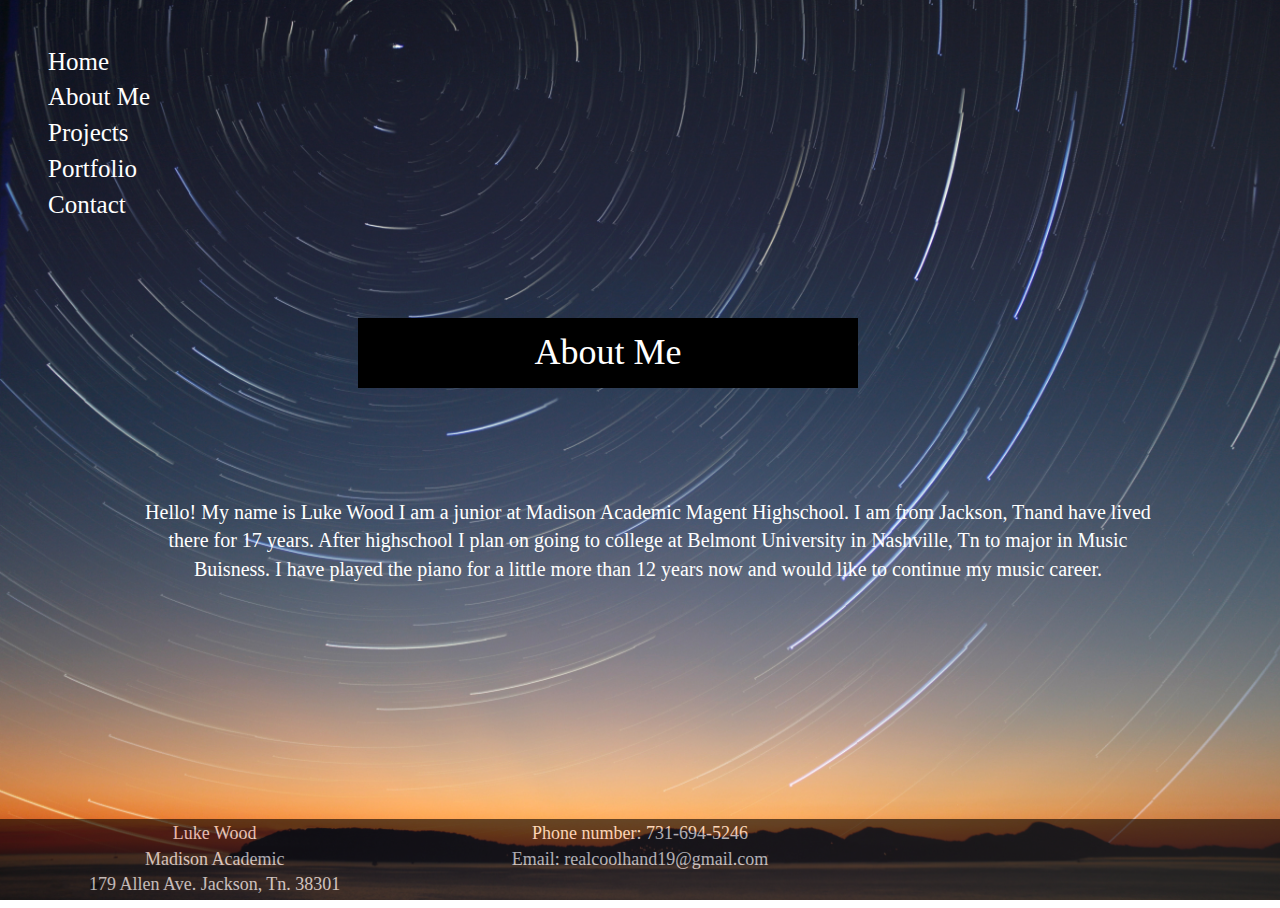
==== AboutMe.html @ 9bfa9c73 "aa" ====
<html lang="en-us">

<head>


  <meta charset="utf-8">
  <meta http-equiv="X-UA-Compatible" content="IE=edge">
  <meta name="viewport" content="width=device-width, initial-scale=1">
  <meta name="description" content="Homepage">
  <meta name="keywords" content="Luke Wood, Digital Portfolio">
  <meta name="author" content="Luke Wood">

  <title>Luke's Digital Portfolio</title>


  <!-- Custom CSS -->
  <link href="CSS\styles.css?v=1" rel="stylesheet">

  <link href="CSS\bootstrap.css" rel="stylesheet">




  <!-- Custom Fonts -->
  <link href="http://fonts.googleapis.com/css?family=Lato:300,400,700,300italic,400italic,700italic" rel="stylesheet" type="text/css">

  <link href="https://fonts.googleapis.com/css?family=Open+Sans" rel="stylesheet">

<link rel="stylesheet" href="https://use.fontawesome.com/releases/v5.0.10/css/all.css" integrity="sha384-+d0P83n9kaQMCwj8F4RJB66tzIwOKmrdb46+porD/OvrJ+37WqIM7UoBtwHO6Nlg" crossorigin="anonymous">

<link rel="stylesheet" href="https://stackpath.bootstrapcdn.com/bootstrap/4.1.0/css/bootstrap.min.css" integrity="sha384-9gVQ4dYFwwWSjIDZnLEWnxCjeSWFphJiwGPXr1jddIhOegiu1FwO5qRGvFXOdJZ4" crossorigin="anonymous">

<script src="https://code.jquery.com/jquery-3.3.1.slim.min.js" integrity="sha384-q8i/X+965DzO0rT7abK41JStQIAqVgRVzpbzo5smXKp4YfRvH+8abtTE1Pi6jizo" crossorigin="anonymous"></script>
<script src="https://cdnjs.cloudflare.com/ajax/libs/popper.js/1.14.3/umd/popper.min.js" integrity="sha384-ZMP7rVo3mIykV+2+9J3UJ46jBk0WLaUAdn689aCwoqbBJiSnjAK/l8WvCWPIPm49" crossorigin="anonymous"></script>
<script src="https://stackpath.bootstrapcdn.com/bootstrap/4.1.1/js/bootstrap.min.js" integrity="sha384-smHYKdLADwkXOn1EmN1qk/HfnUcbVRZyYmZ4qpPea6sjB/pTJ0euyQp0Mk8ck+5T" crossorigin="anonymous"></script>
<script src="Javascript/main.js"></script>
</head>


<body class="body2">
  <header>
      <ul class="navbar">
        <ul><a href="index.html">Home</a></ul>
        <ul><a href="AboutMe.html">About Me</a></ul>
        <ul><a href="Projects.html">Projects</a></ul>
        <ul><a href="Portfolio.html">Portfolio</a></ul>
        <ul><a href="contact.html">Contact</a></ul>
      </ul>

      </nav>
    </header>
</div>

<br><br>

<h1 class="about2">
  About Me
</h1>
<br><br><br><br><br>
    <p class="textabout">
       Hello! My name is Luke Wood I am a junior at Madison Academic Magent Highschool. I am from Jackson, Tnand have lived there for 17 years. After highschool I plan on going to college at Belmont University in
       Nashville, Tn to major in Music Buisness. I have played the piano for a little more than 12 years now and would like to continue my music career.
    </p>





<div class="footer">
  <div class="col-sm-4">
  Luke Wood
    <br> Madison Academic
    <br> 179 Allen Ave. Jackson, Tn. 38301
  </div>
  <div class="col-sm-4">
    Phone number: 731-694-5246
    <br> Email: realcoolhand19@gmail.com
  </div>
  <div class="socialcontainer">
    <div class="col-sm-4">
      <div class="twitter">
        <a href="">
        <i class="fab fa-twitter"></i>
      </a>
      </div>
      <div class="insta">
        <a href="">
    <i class="fab fa-instagram"></i>
  </a>
      </div>
      <div class="github">
        <a href="">
      <i class="fab fa-github"></i>
    </a>
      </div>
    </footer>


  </body>
      </html>
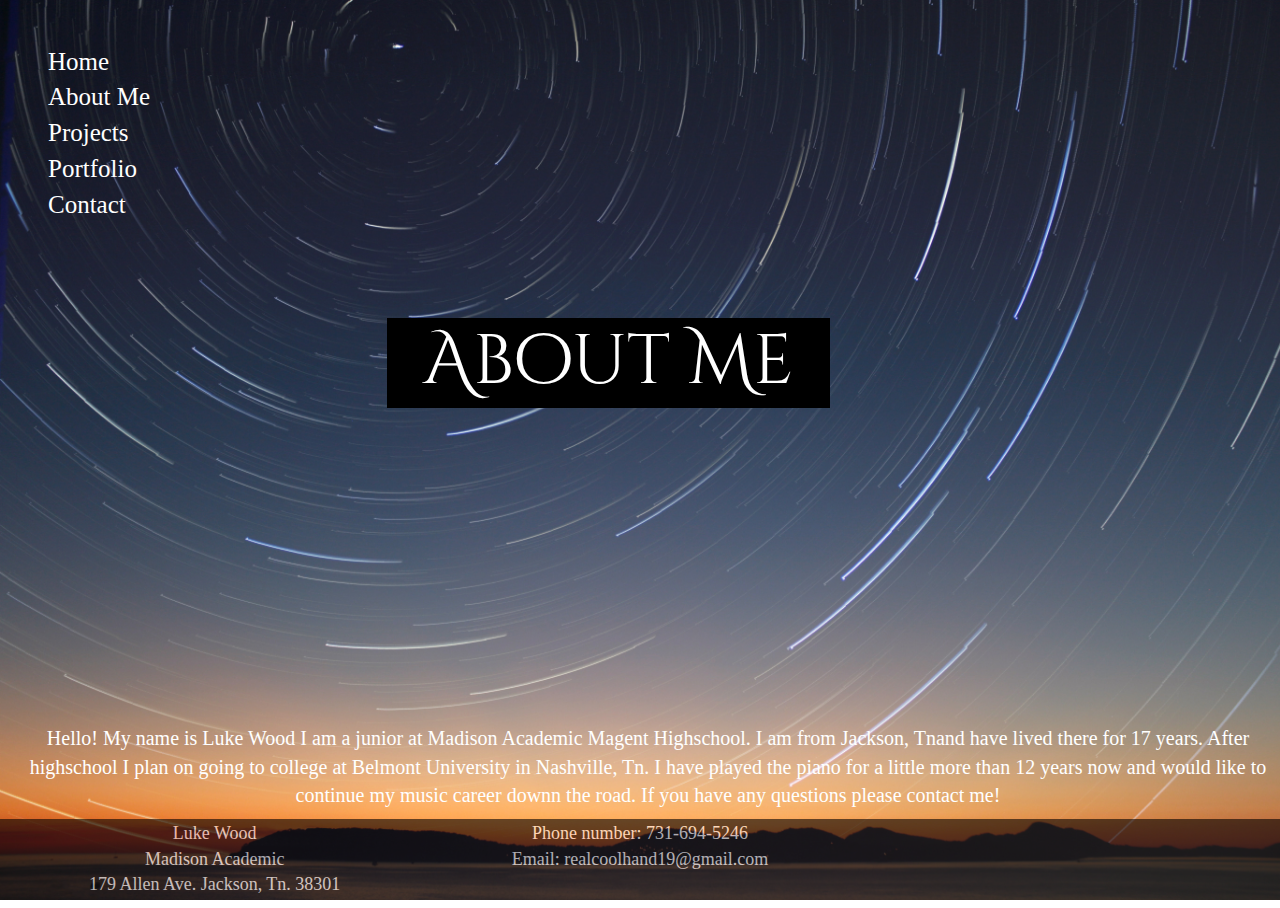
==== commit a92b8f23: "mid 5.4.18" ====
--- a/AboutMe.html
+++ b/AboutMe.html
@@ -25,6 +25,7 @@
   <link href="http://fonts.googleapis.com/css?family=Lato:300,400,700,300italic,400italic,700italic" rel="stylesheet" type="text/css">
 
   <link href="https://fonts.googleapis.com/css?family=Open+Sans" rel="stylesheet">
+  <link href="https://fonts.googleapis.com/css?family=Cinzel+Decorative" rel="stylesheet">
 
 <link rel="stylesheet" href="https://use.fontawesome.com/releases/v5.0.10/css/all.css" integrity="sha384-+d0P83n9kaQMCwj8F4RJB66tzIwOKmrdb46+porD/OvrJ+37WqIM7UoBtwHO6Nlg" crossorigin="anonymous">
 
@@ -56,13 +57,11 @@
 <h1 class="about2">
   About Me
 </h1>
-<br><br><br><br><br>
+<br><br><br><br><br><br><br><br><br><br><br><br><br><br><br>
     <p class="textabout">
        Hello! My name is Luke Wood I am a junior at Madison Academic Magent Highschool. I am from Jackson, Tnand have lived there for 17 years. After highschool I plan on going to college at Belmont University in
-       Nashville, Tn to major in Music Buisness. I have played the piano for a little more than 12 years now and would like to continue my music career.
+       Nashville, Tn. I have played the piano for a little more than 12 years now and would like to continue my music career downn the road. If you have any questions please contact me!
     </p>
-
-
 
 
 
@@ -96,5 +95,5 @@
     </footer>
 
 
-  </body>
+</body>
       </html>
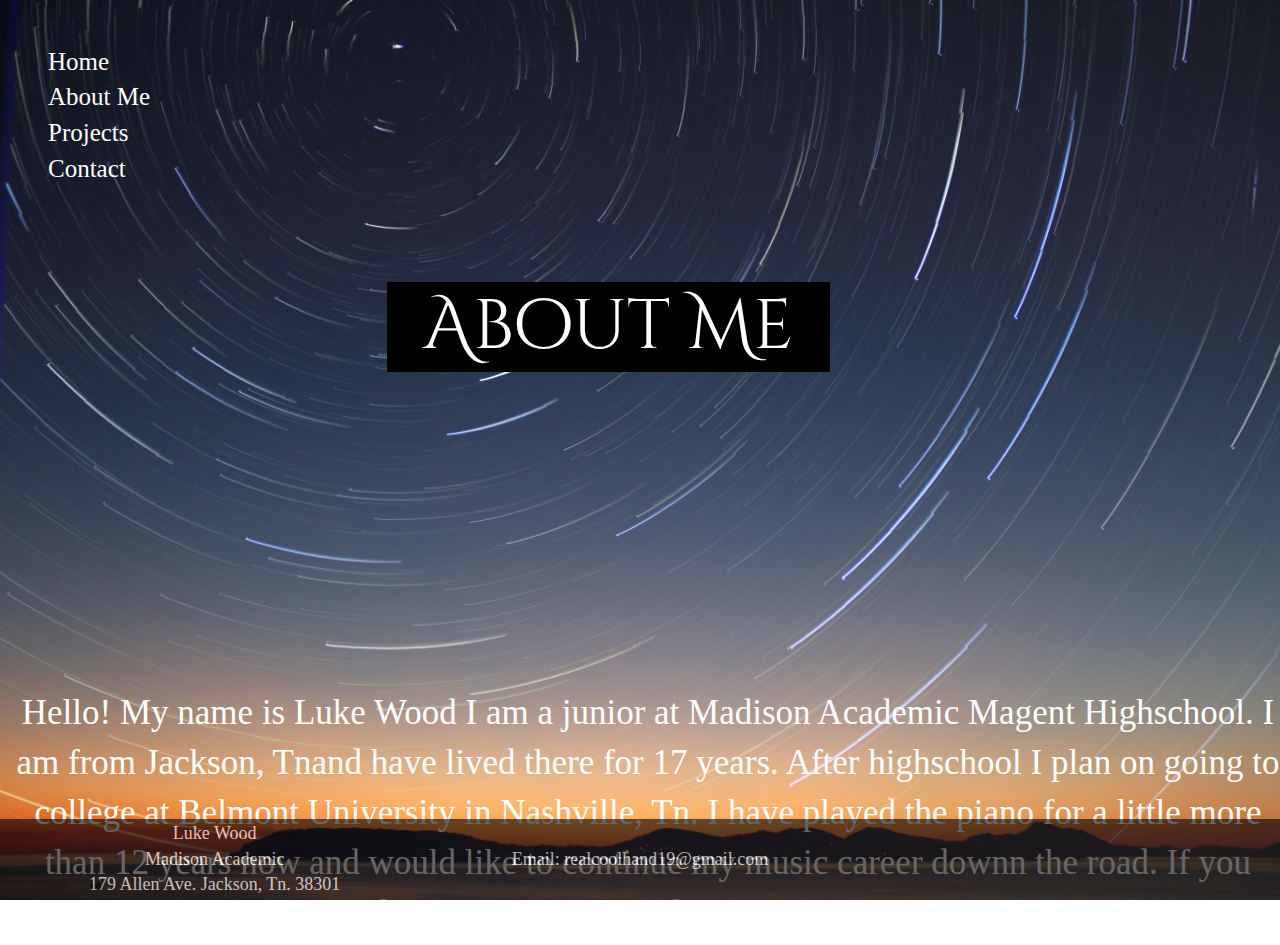
==== commit dbf27b10: "may 7th" ====
--- a/AboutMe.html
+++ b/AboutMe.html
@@ -44,7 +44,6 @@
         <ul><a href="index.html">Home</a></ul>
         <ul><a href="AboutMe.html">About Me</a></ul>
         <ul><a href="Projects.html">Projects</a></ul>
-        <ul><a href="Portfolio.html">Portfolio</a></ul>
         <ul><a href="contact.html">Contact</a></ul>
       </ul>
 
@@ -72,7 +71,6 @@
     <br> 179 Allen Ave. Jackson, Tn. 38301
   </div>
   <div class="col-sm-4">
-    Phone number: 731-694-5246
     <br> Email: realcoolhand19@gmail.com
   </div>
   <div class="socialcontainer">
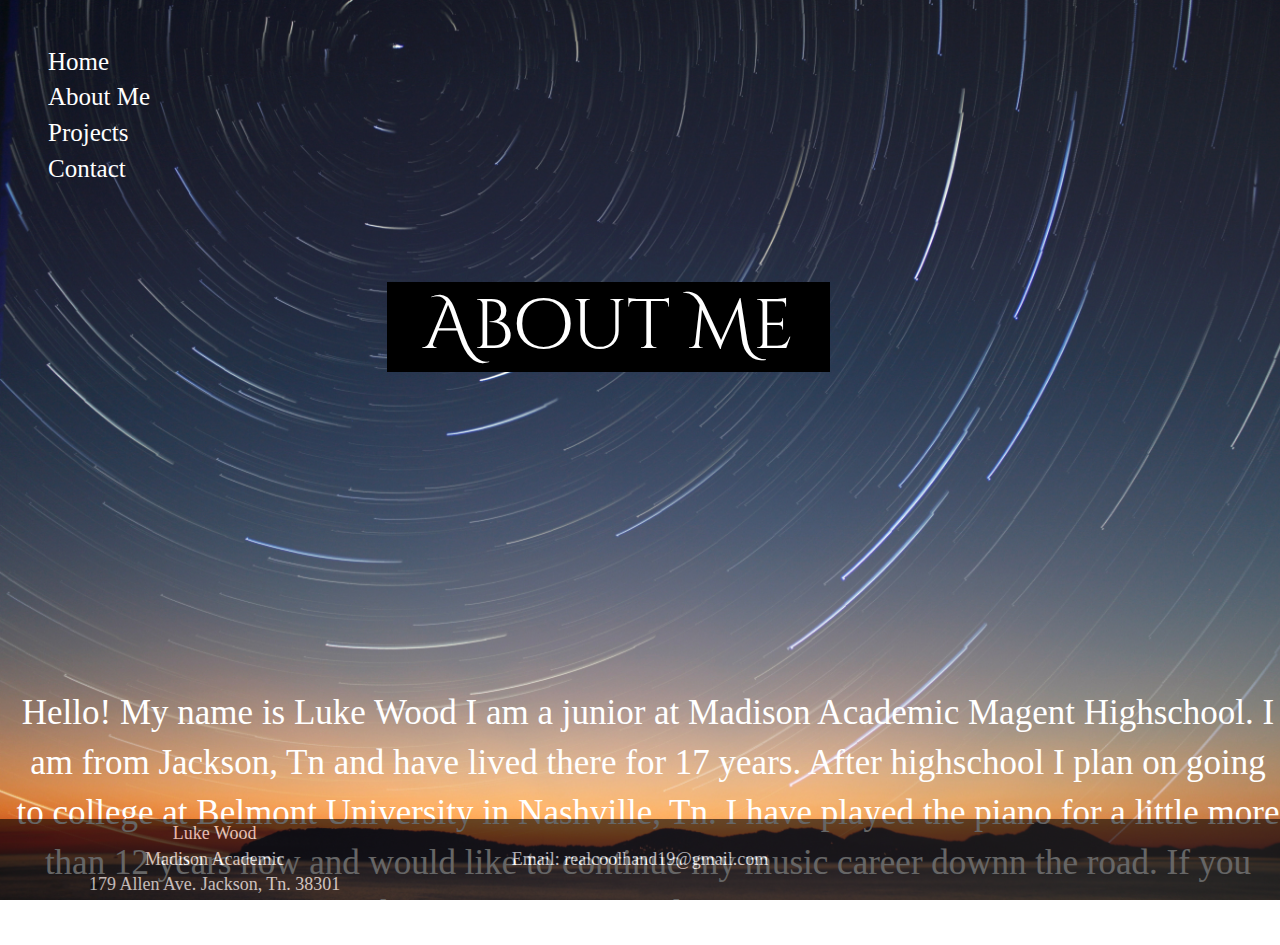
==== commit c68d203c: "may8" ====
--- a/AboutMe.html
+++ b/AboutMe.html
@@ -58,7 +58,7 @@
 </h1>
 <br><br><br><br><br><br><br><br><br><br><br><br><br><br><br>
     <p class="textabout">
-       Hello! My name is Luke Wood I am a junior at Madison Academic Magent Highschool. I am from Jackson, Tnand have lived there for 17 years. After highschool I plan on going to college at Belmont University in
+       Hello! My name is Luke Wood I am a junior at Madison Academic Magent Highschool. I am from Jackson, Tn and have lived there for 17 years. After highschool I plan on going to college at Belmont University in
        Nashville, Tn. I have played the piano for a little more than 12 years now and would like to continue my music career downn the road. If you have any questions please contact me!
     </p>
 
